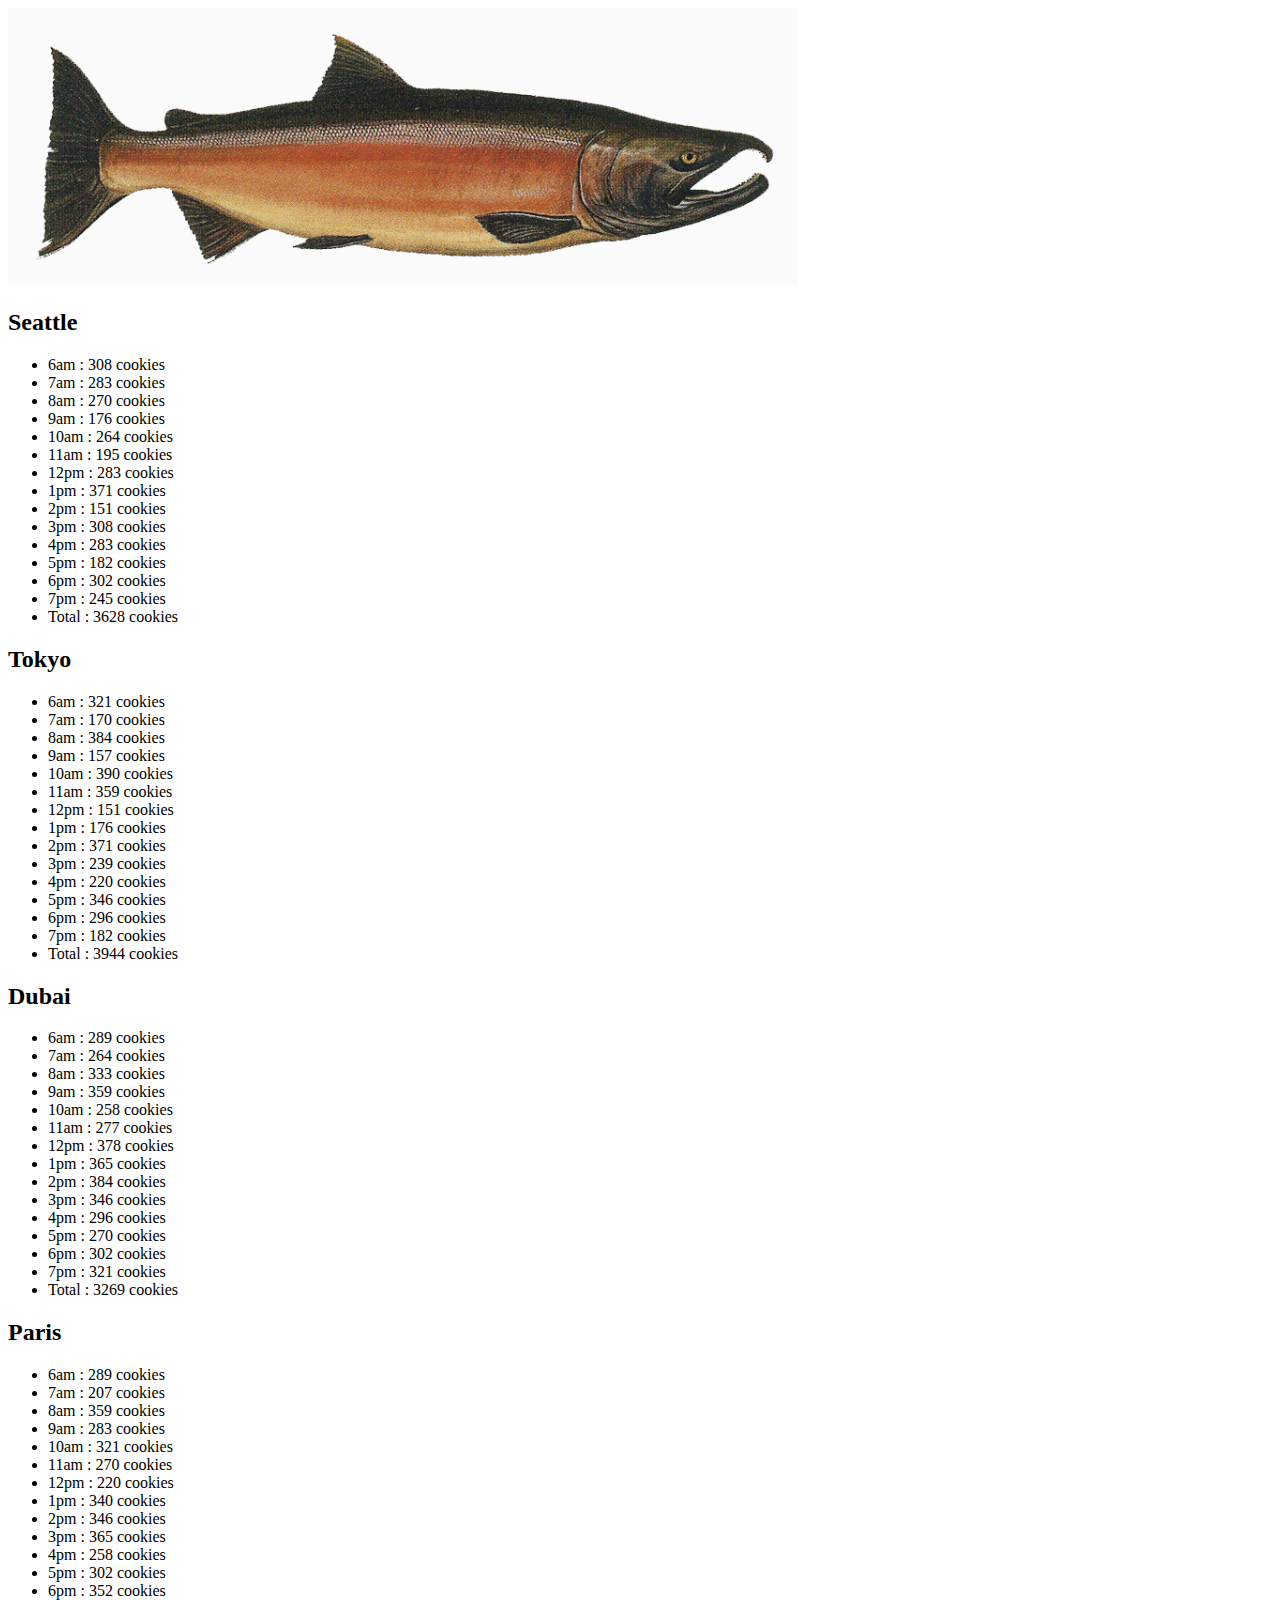
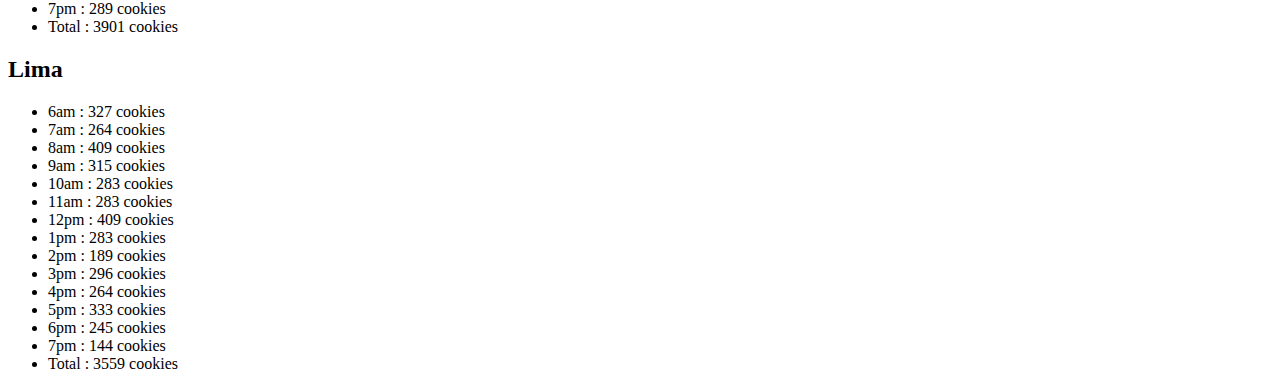
==== sales.html @ b641a722 "labo06 solved" ====
<!DOCTYPE html>
<html lang="en">
<head>
    <meta charset="UTF-8">
    <meta http-equiv="X-UA-Compatible" content="IE=edge">
    <meta name="viewport" content="width=device-width, initial-scale=1.0">
    <title>Salmon Cookie</title>
</head>
<body>

    <div id = "parent"></div>
    <script src="js/app.js"></script>
</body>
</html>
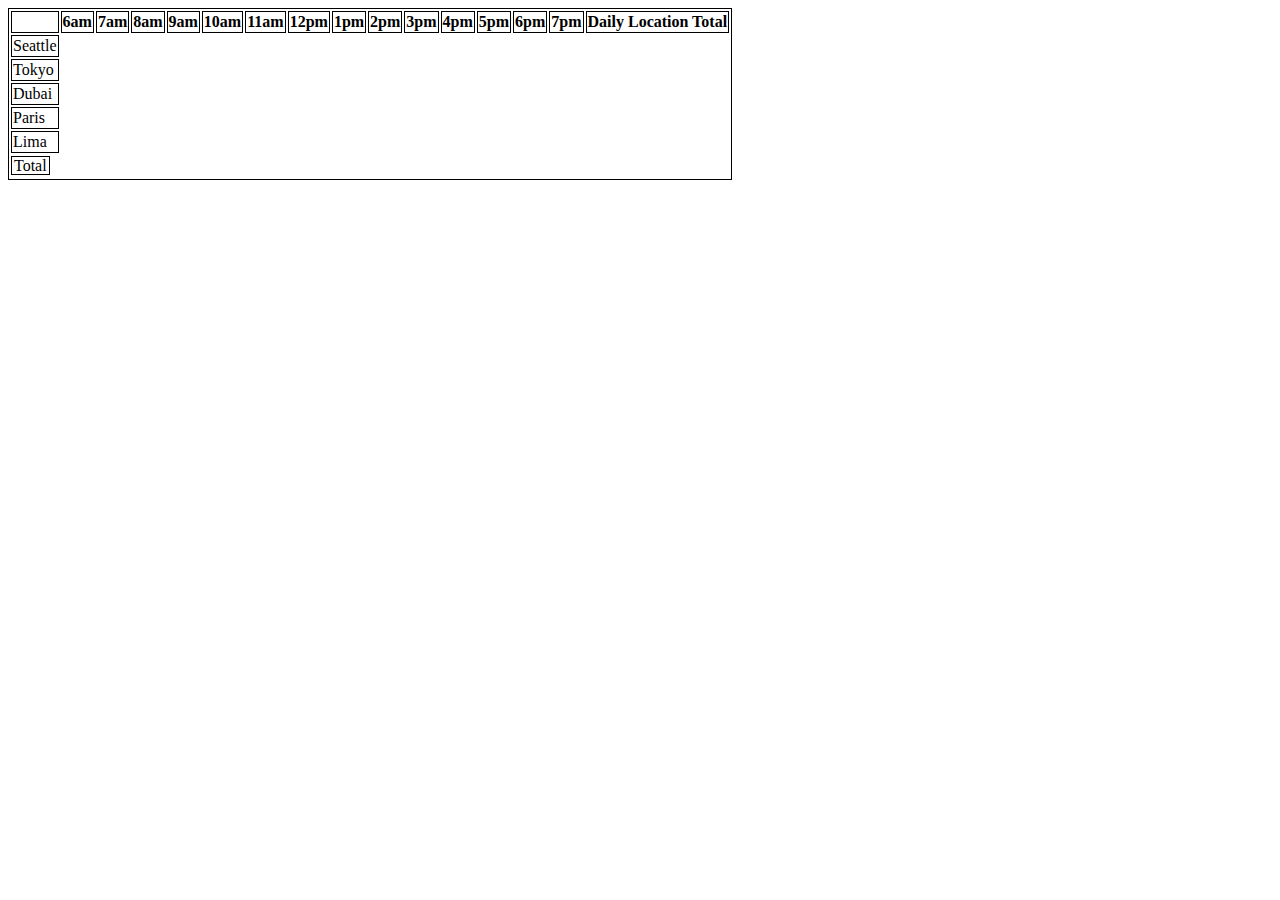
==== commit 86e834d6: "Lab07" ====
--- a/sales.html
+++ b/sales.html
@@ -1,14 +1,26 @@
 <!DOCTYPE html>
 <html lang="en">
+
 <head>
     <meta charset="UTF-8">
     <meta http-equiv="X-UA-Compatible" content="IE=edge">
     <meta name="viewport" content="width=device-width, initial-scale=1.0">
     <title>Salmon Cookie</title>
+    <style>
+        table,thead,
+        tr,
+        th,
+        td,tfoot,tf {
+            border: 1px solid;
+        }
+    </style>
 </head>
+
 <body>
 
-    <div id = "parent"></div>
+    <div id="container"></div>
+
     <script src="js/app.js"></script>
 </body>
+
 </html>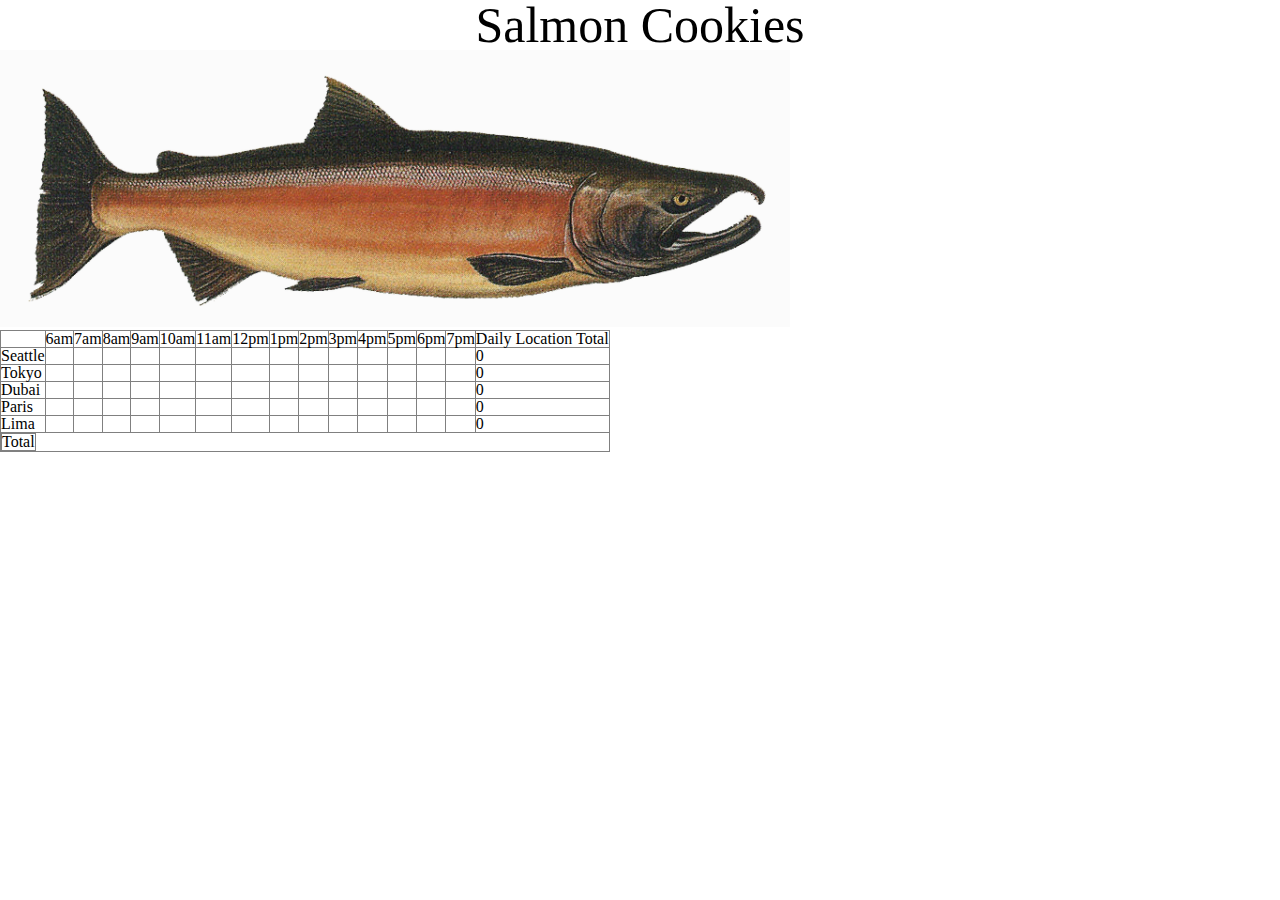
==== commit ba1d45e8: "solving lab08b" ====
--- a/sales.html
+++ b/sales.html
@@ -6,18 +6,15 @@
     <meta http-equiv="X-UA-Compatible" content="IE=edge">
     <meta name="viewport" content="width=device-width, initial-scale=1.0">
     <title>Salmon Cookie</title>
-    <style>
-        table,thead,
-        tr,
-        th,
-        td,tfoot,tf {
-            border: 1px solid;
-        }
-    </style>
+    <link rel="stylesheet" href="css/reset.css">
+    <link rel="stylesheet" href="css/style.css">
+    
 </head>
 
 <body>
 
+<h1>Salmon Cookies</h1>
+<img src="img/fish.PNG" alt="Salmon Cookie">
     <div id="container"></div>
 
     <script src="js/app.js"></script>
--- a/css/style.css
+++ b/css/style.css
@@ -0,0 +1,16 @@
+table,tr,th,tfoot,td{
+    border:1px solid grey;
+}
+h1{
+    font-size:50px;
+    font-weight:border;
+    text-align: center;
+}
+#h1{
+    font-size:50px;
+    font-weight:border;
+    text-align: center;  
+}
+nav ul li{
+list-style: circle;
+}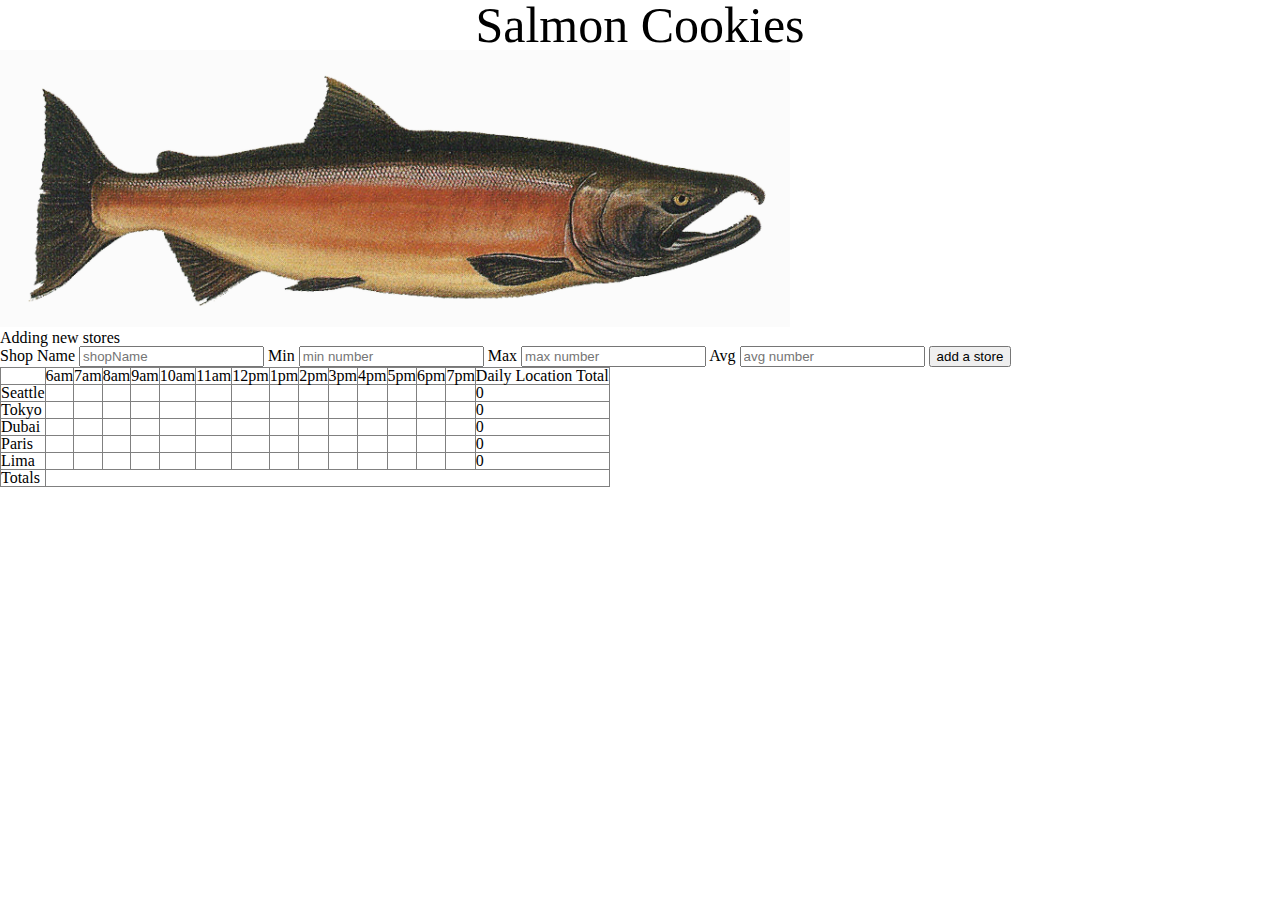
==== commit c9ff6f87: "solving lab09" ====
--- a/sales.html
+++ b/sales.html
@@ -15,6 +15,23 @@
 
 <h1>Salmon Cookies</h1>
 <img src="img/fish.PNG" alt="Salmon Cookie">
+
+<form action="" id ="myForm">
+    <fieldset>
+        <legend>
+            Adding new stores
+        </legend>
+        <label for="shopName">Shop Name</label>
+        <input type="text" id="shopName" name="shopName" placeholder="shopName">
+        <label for="min">Min</label>
+        <input type="number" id="min" name="min" placeholder="min number">
+        <label for="max">Max</label>
+        <input type="number" id="max" name="max" placeholder="max number">
+        <label for="avg">Avg</label>
+        <input type="number" id="avg" name="avg" placeholder="avg number">
+        <input type="submit" value="add a store">
+    </fieldset>
+</form>
     <div id="container"></div>
 
     <script src="js/app.js"></script>
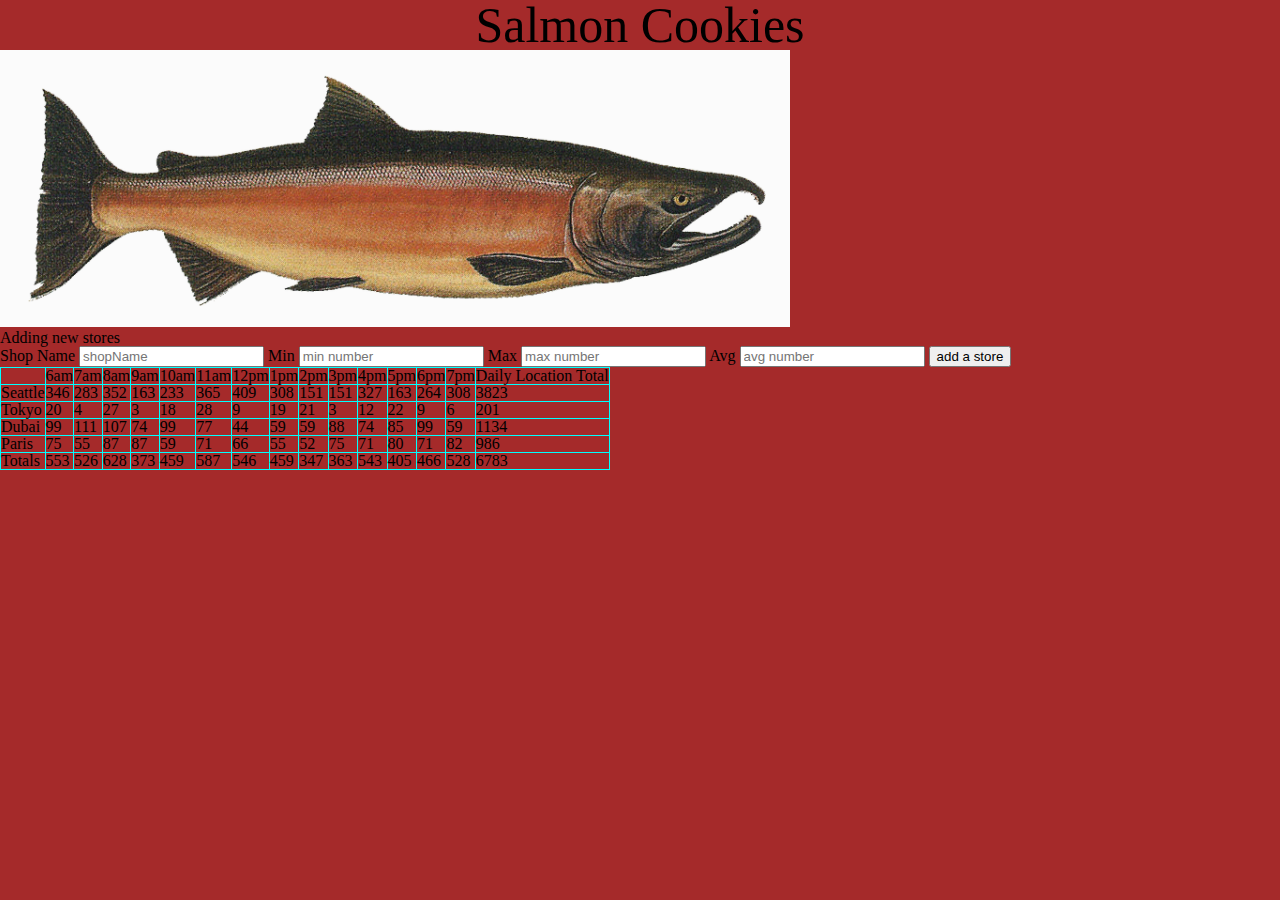
==== commit 788fa584: "editing" ====
--- a/sales.html
+++ b/sales.html
@@ -8,30 +8,31 @@
     <title>Salmon Cookie</title>
     <link rel="stylesheet" href="css/reset.css">
     <link rel="stylesheet" href="css/style.css">
-    
+
+
 </head>
 
 <body>
 
-<h1>Salmon Cookies</h1>
-<img src="img/fish.PNG" alt="Salmon Cookie">
+    <h1>Salmon Cookies</h1>
+    <img src="img/fish.PNG" alt="Salmon Cookie">
 
-<form action="" id ="myForm">
-    <fieldset>
-        <legend>
-            Adding new stores
-        </legend>
-        <label for="shopName">Shop Name</label>
-        <input type="text" id="shopName" name="shopName" placeholder="shopName">
-        <label for="min">Min</label>
-        <input type="number" id="min" name="min" placeholder="min number">
-        <label for="max">Max</label>
-        <input type="number" id="max" name="max" placeholder="max number">
-        <label for="avg">Avg</label>
-        <input type="number" id="avg" name="avg" placeholder="avg number">
-        <input type="submit" value="add a store">
-    </fieldset>
-</form>
+    <form action="" id="myForm">
+        <fieldset>
+            <legend>
+                Adding new stores
+            </legend>
+            <label for="shopName">Shop Name</label>
+            <input type="text" id="shopName" name="shopName" placeholder="shopName">
+            <label for="min">Min</label>
+            <input type="number" id="min" name="min" placeholder="min number">
+            <label for="max">Max</label>
+            <input type="number" id="max" name="max" placeholder="max number">
+            <label for="avg">Avg</label>
+            <input type="number" id="avg" name="avg" placeholder="avg number">
+            <input type="submit" value="add a store">
+        </fieldset>
+    </form>
     <div id="container"></div>
 
     <script src="js/app.js"></script>
--- a/css/style.css
+++ b/css/style.css
@@ -1,5 +1,15 @@
+*{
+    box-sizing:border-box;
+}
+
+
+body{
+    background-color:brown;
+}
+
+
 table,tr,th,tfoot,td{
-    border:1px solid grey;
+    border:1px solid aqua;
 }
 h1{
     font-size:50px;
